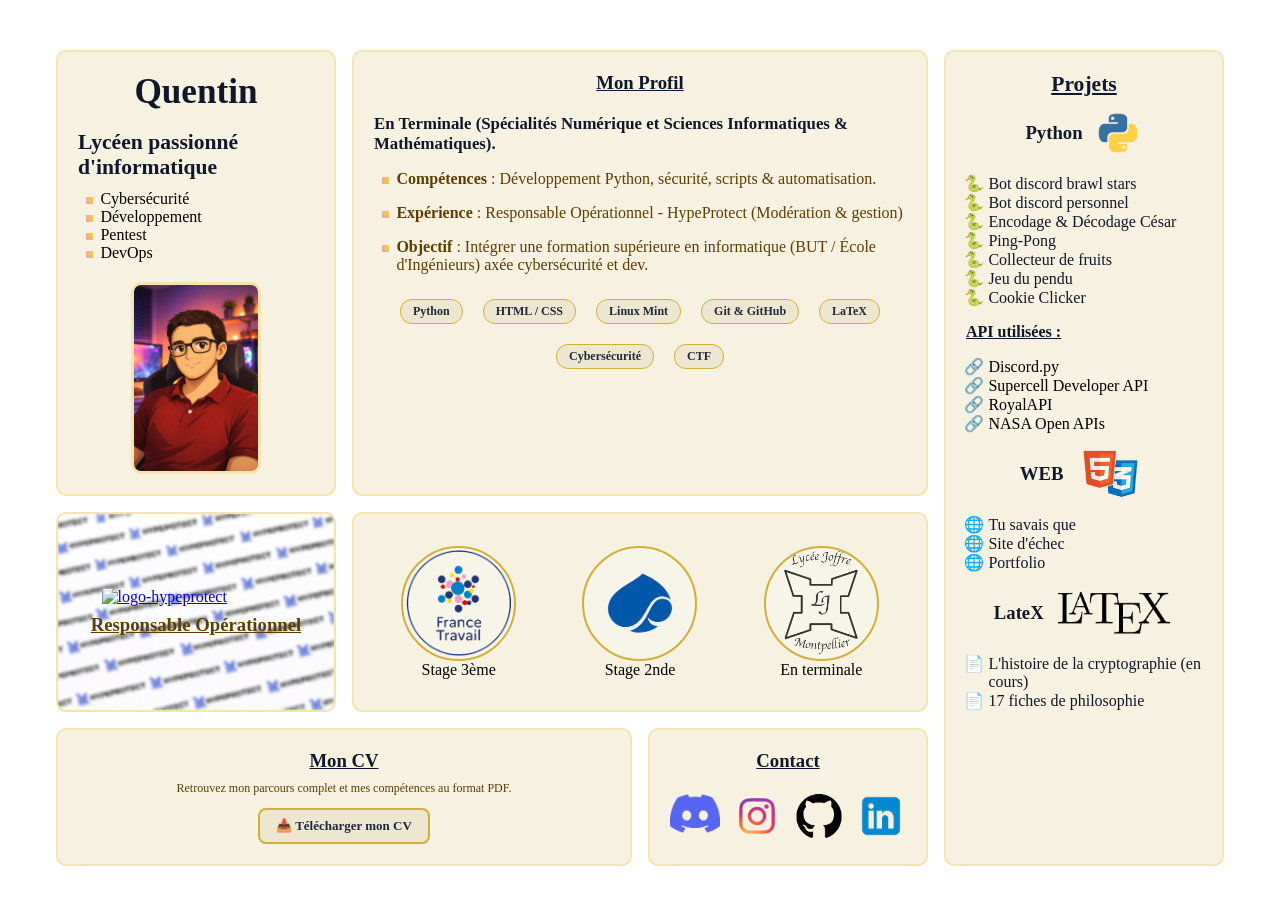
==== index.html @ e50c02bb "" ====
<!DOCTYPE html>
<html lang="fr">
<head>
    <meta charset="UTF-8">
    <meta name="viewport" content="width=device-width, initial-scale=1.0">
    <link rel="stylesheet" href="style.css">
    <title>Portfolio - Quentin</title>
</head>
<body>
    <main class="all-cards">
        <section class="presentation-card card">
            <h1>Quentin</h1>
            <h2>Lycéen passionné d'informatique</h2>
            <div class="presentation-content">
                <ul class="skills">
                    <li>Cybersécurité</li>
                    <li>Développement</li>
                    <li>Pentest</li>
                    <li>DevOps</li>
                </ul>
                <img src="assets/portrait.png" alt="Moi" class="photo" width="400" height="500">
            </div>
        </section>

        <section class="experience-card card">
            <h3>Mon Profil</h3>
            <h4>En Terminale (Spécialités Numérique et Sciences Informatiques &amp; Mathématiques).</h4>
            <ul class="profil-liste">
                <li><strong>Compétences</strong> : Développement Python, sécurité, scripts &amp; automatisation.</li>
                <li><strong>Expérience</strong> : Responsable Opérationnel - HypeProtect (Modération &amp; gestion)</li>
                <li><strong>Objectif</strong> : Intégrer une formation supérieure en informatique (BUT / École d'Ingénieurs) axée cybersécurité et dev.</li>
            </ul>
            <div class="tech-badges">
                <span class="badge">Python</span>
                <span class="badge">HTML / CSS</span>
                <span class="badge">Linux Mint</span>
                <span class="badge">Git &amp; GitHub</span>
                <span class="badge">LaTeX</span>
                <span class="badge">Cybersécurité</span>
                <span class="badge">CTF</span>

            </div>
        </section>

        <section class="projet-hypeprotect card">
            <img src="assets/HypeProtect.jpg" alt="HypeProtect" class="fond" decoding="async">
            <div class="logo-hypeprotect">
                <a href="https://hypeprotect.fr/" target="_blank" rel="noopener noreferrer">
                    <img src="https://cdn.hypeprotect.fr/attachments/logo/black.webp" alt="logo-hypeprotect" decoding="async">
                </a>
                <h3>Responsable Opérationnel</h3>
            </div>
        </section>

        <section class="special1-card card">
            <div class="etude">
                <div class="circle"><img src="assets/france_travail.png" alt="France Travail" class="logo-etude" loading="lazy"></div>
                <span class="label">Stage 3ème</span>
            </div>
            <div class="etude">
                <div class="circle"><img src="assets/capgemini.png" alt="Capgemini" class="logo-etude" loading="lazy"></div>
                <div class="texte-survol"><strong>Capgemini</strong></div>
                <span class="label">Stage 2nde</span>
            </div>
            <div class="etude">
                <div class="circle"><img src="assets/joffre.png" alt="Terminale" class="logo-etude" loading="lazy"></div>
                <span class="label">En terminale</span>
            </div>
        </section>

        <section class="special2-card card cv-card">
            <h3>Mon CV</h3>
            <p>Retrouvez mon parcours complet et mes compétences au format PDF.</p>
            <a href="assets/CV_Quentin.pdf" download="CV_Quentin.pdf" class="btn-cv">
                📥 Télécharger mon CV
            </a>
        </section>

        <section class="contact-card card">
            <h3>Contact</h3>
            <div class="contact">
                <a href="https://discord.gg/Q79Wz4VGZX" target="_blank" rel="noopener noreferrer"><img src="assets/discord.png" alt="Discord" loading="lazy"></a>
                <a href="https://www.instagram.com/quentinqrm/" target="_blank" rel="noopener noreferrer"><img src="assets/instagram.png" alt="Instagram" loading="lazy"></a>
                <a href="https://github.com/StealthFireHero" target="_blank" rel="noopener noreferrer"><img src="assets/github.png" alt="GitHub" loading="lazy"></a>
                <a href="https://www.linkedin.com/in/quentin-rabat34" target="_blank" rel="noopener noreferrer"><img src="assets/linkedin.png" alt="LinkedIn" loading="lazy"></a>
            </div>
        </section>

        <section class="projet-card card">
            <h2 class="titre-projets">Projets</h2>

            <div class="entete-carte">
                <h3>Python</h3>
                <img src="assets/python_logo.png" alt="logo-python" loading="lazy">
            </div>
            <ul class="projet-python">
                <li>Bot discord brawl stars</li>
                <li>Bot discord personnel</li>
                <li>Encodage &amp; Décodage César</li>
                <li>Ping-Pong</li>
                <li>Collecteur de fruits</li>
                <li>Jeu du pendu</li>
                <li>Cookie Clicker</li>
            </ul>
            <div class="api">
                <h4>API utilisées :</h4>
                <ul>
                    <li>Discord.py</li>
                    <li>Supercell Developer API</li>
                    <li>RoyalAPI</li>
                    <li>NASA Open APIs</li>
                </ul>
            </div>

            <div class="entete-carte">
                <h3>WEB</h3>
                <img src="assets/html_css_logo.png" alt="logo-web" loading="lazy">
            </div>
            <ul class="projet-web">
                <li>Tu savais que</li>
                <li>Site d'échec</li>
                <li>Portfolio</li>
            </ul>

            <div class="entete-carte">
                <h3>LateX</h3>
                <img src="assets/latex_logo.png" alt="logo-lateX" loading="lazy">
            </div>
            <ul class="projet-lateX">
                <li>L'histoire de la cryptographie (en cours)</li>
                <li>17 fiches de philosophie</li>
            </ul>
        </section>
    </main>
</body>
</html>
---- style.css ----
:root {
    --or-fond: #f7f1e1;
    --or-bordure: #f3e5ab;
    --or-titre: #0f172a;
    --or-texte: #5C3E00;
    --or-accent: #d4af37;
    --or-surface: #ede6d0;
    --or-encre: #1e293b;
    --puces: linear-gradient(to left bottom, gold, plum);
    --pad: clamp(12px, 1.6vw, 20px);
    --circle: clamp(72px, 17vw, 115px);
}

*, *::before, *::after { box-sizing: border-box; }
img { max-width: 100%; height: auto; display: block; }

/* --- Grille --- */
.all-cards {
    display: grid;
    grid-template-columns: repeat(4, 1fr);
    grid-template-areas:
        "presentation experience experience projet"
        "presentation experience experience projet"
        "projet-hypeprotect special1 special1 projet"
        "special2 special2 contact projet";
    gap: 16px;
    max-width: 1200px;
    margin: clamp(24px, 5vw, 50px) auto;
    padding: 0 16px;
}

.card {
    background: var(--or-fond);
    border: 2px solid var(--or-bordure);
    border-radius: 10px;
    padding: var(--pad);
    min-width: 0;
}

.presentation-card  { grid-area: presentation; }
.experience-card    { grid-area: experience; }
.projet-hypeprotect { grid-area: projet-hypeprotect; }
.special1-card      { grid-area: special1; }
.special2-card      { grid-area: special2; }
.contact-card       { grid-area: contact; }
.projet-card        { grid-area: projet; }

/* --- Titres --- */
h1, h2, h3, h4 { color: var(--or-titre); margin: 0 0 .5em; }
h1 { font-size: clamp(1.6rem, 3.5vw, 2.2rem); }
h2 { font-size: clamp(1rem, 1.8vw, 1.35rem); }
.presentation-card h1,
.experience-card h3,
.contact-card h3,
.titre-projets { text-align: center; }
.experience-card h3,
.contact-card h3,
.cv-card h3,
.titre-projets,
.api h4,
.logo-hypeprotect h3 { text-decoration: underline; }

/* --- Listes --- */
.skills, .profil-liste { list-style-image: var(--puces); }
ul { padding-left: 1.4em; }
.projet-python li, .projet-web li, .projet-lateX li { color: var(--or-titre); }
.projet-python li::marker { content: "🐍 "; }
.projet-web    li::marker { content: "🌐 "; }
.projet-lateX  li::marker { content: "📄 "; }
.api li::marker           { content: "🔗 "; }

/* --- Présentation --- */
.presentation-content {
    display: flex;
    flex-wrap: wrap;
    align-items: flex-start;
    gap: var(--pad);
    justify-content: center;
}
.skills { flex: 1 1 110px; margin: 0; }
.photo {
    flex: 1 1 130px;
    max-width: 55%;
    border-radius: 10px;
    border: 3px solid var(--or-bordure);
    
}

/* --- HypeProtect --- */
.projet-hypeprotect {
    position: relative;
    display: grid;
    overflow: hidden;
    padding: 0;
    min-height: 200px;
}
.projet-hypeprotect .fond {
    width: 100%;
    height: 100%;
    object-fit: cover;
    filter: blur(1.5px);
}
.logo-hypeprotect {
    position: absolute;
    inset: 0;
    display: flex;
    flex-direction: column;
    justify-content: center;
    align-items: center;
    gap: 8px;
    padding: var(--pad);
}
.logo-hypeprotect a { width: min(80%, 250px); }
.logo-hypeprotect h3 { color: var(--or-texte); margin: 0; text-align: center; }

/* --- Projets --- */
.entete-carte {
    display: flex;
    flex-wrap: wrap;
    justify-content: center;
    align-items: center;
    gap: 10px;
}
.entete-carte h3 { margin: .4em 0; }
.entete-carte img { height: 50px; width: auto; }

/* --- Contact --- */
.contact {
    display: flex;
    flex-wrap: wrap;
    justify-content: center;
    align-items: center;
    gap: 12px;
    margin-top: 16px;
}
.contact img { width: clamp(36px, 7vw, 50px); }

/* --- Mon parcours --- */
.special1-card {
    display: flex;
    flex-wrap: wrap;
    justify-content: space-around;
    align-items: center;
    gap: 12px;
}
.etude {
    position: relative;
    display: flex;
    flex-direction: column;
    align-items: center;
    text-align: center;
}
.circle {
    width: var(--circle);
    height: var(--circle);
    border-radius: 50%;
    border: 2px solid var(--or-accent);
    background-color: #f7f4ea;
    display: flex;
    align-items: center;
    justify-content: center;
    overflow: hidden;
}
.logo-etude { width: 95%; height: 95%; object-fit: contain; }
.texte-survol {
    position: absolute;
    inset: 0;
    display: flex;
    justify-content: center;
    align-items: center;
    color: var(--or-titre);
    opacity: 0;
    transition: opacity .3s ease;
    pointer-events: none;
}
.etude:hover .texte-survol { opacity: 1; }

/* --- Profil --- */
.experience-card h3{
    margin-bottom: 20px;
}
.experience-card h4 { font-size: clamp(.9rem, 1.4vw, 1.05rem); }

.profil-liste li { color: var(--or-texte); margin-bottom: 16px; }
.tech-badges {
    display: flex;
    flex-wrap: wrap;
    justify-content: center;
    gap: 20px;
    margin-top: 25px;
}
.badge {
    background-color: var(--or-surface);
    color: var(--or-encre);
    border: 1px solid var(--or-accent);
    border-radius: 12px;
    padding: 4px 12px;
    font-size: 12px;
    font-weight: 600;
    text-align: center;
}

/* --- CV --- */
.cv-card {
    display: flex;
    flex-direction: column;
    align-items: center;
    justify-content: center;
    text-align: center;
}
.cv-card p { font-size: 12px; color: var(--or-texte); margin: 0 0 12px; }
.btn-cv {
    background-color: var(--or-surface);
    color: var(--or-encre);
    border: 2px solid var(--or-accent);
    padding: 8px 16px;
    border-radius: 8px;
    text-decoration: none;
    font-weight: bold;
    font-size: 13px;
    transition: background-color .2s ease, color .2s ease;
}
.btn-cv:hover, .btn-cv:focus-visible { background-color: var(--or-accent); color: #fff; }

/* --- Responsive --- */
@media (max-width: 980px) {
    .all-cards {
        grid-template-columns: repeat(2, 1fr);
        grid-template-areas:
            "presentation experience"
            "projet-hypeprotect special1"
            "special2 contact"
            "projet projet";
    }
}

@media (max-width: 640px) {
    .all-cards { grid-template-columns: 1fr; grid-template-areas: none; }
    .all-cards > .card { grid-area: auto; }
    .presentation-content { flex-direction: column-reverse; }
    .photo { max-width: 220px; width: 100%; margin: 0 auto; }
    .profil-liste li { margin-bottom: 12px; }
}

@media (prefers-reduced-motion: reduce) {
    *, *::before, *::after { transition: none !important; animation: none !important; }
}
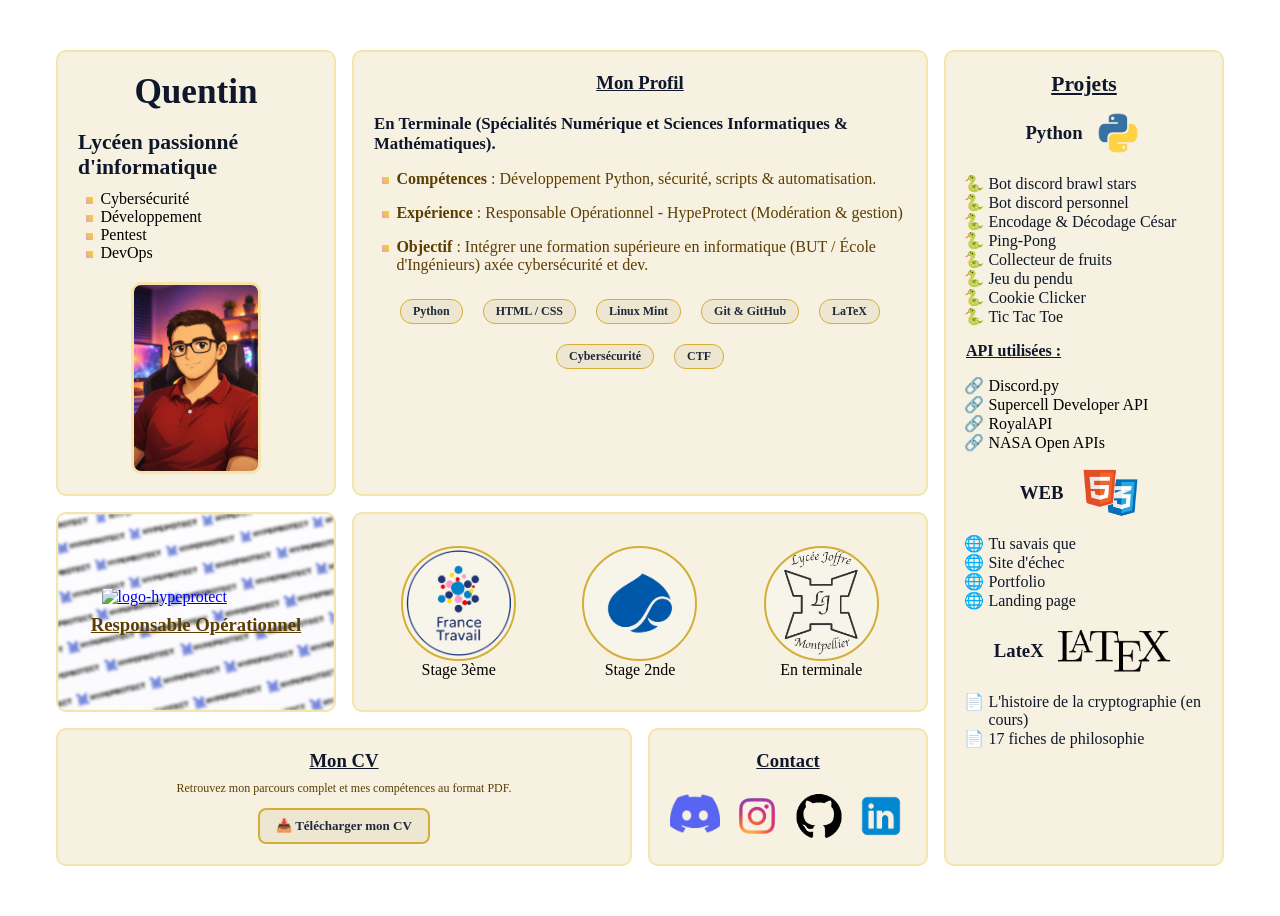
==== commit 5f212ac3: "" ====
--- a/index.html
+++ b/index.html
@@ -101,6 +101,7 @@
                 <li>Collecteur de fruits</li>
                 <li>Jeu du pendu</li>
                 <li>Cookie Clicker</li>
+                <li>Tic Tac Toe</li>
             </ul>
             <div class="api">
                 <h4>API utilisées :</h4>
@@ -120,6 +121,7 @@
                 <li>Tu savais que</li>
                 <li>Site d'échec</li>
                 <li>Portfolio</li>
+                <li>Landing page</li>
             </ul>
 
             <div class="entete-carte">
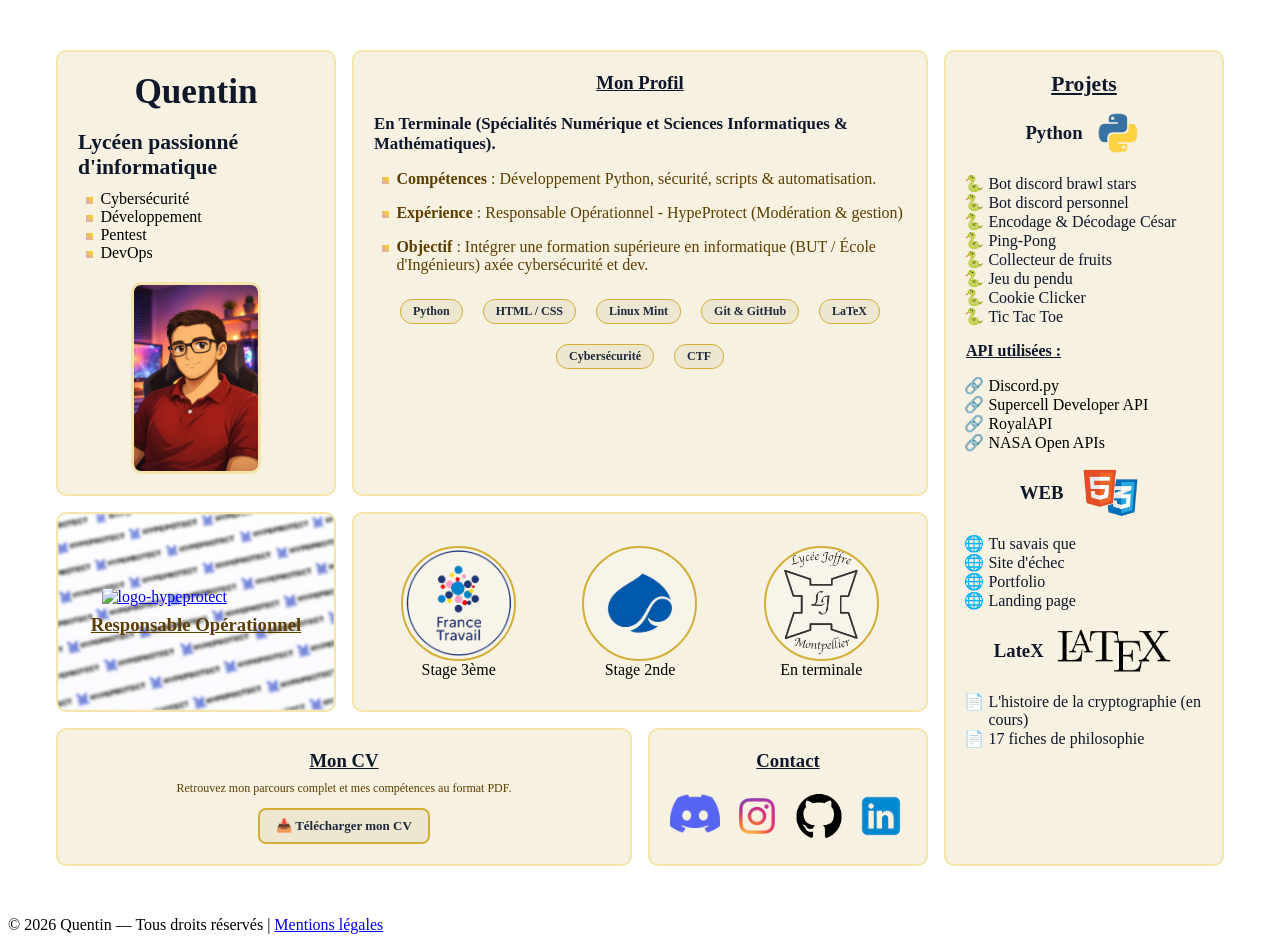
==== commit da4aefa8: "ajout des pages légales et 404" ====
--- a/index.html
+++ b/index.html
@@ -5,6 +5,24 @@
     <meta name="viewport" content="width=device-width, initial-scale=1.0">
     <link rel="stylesheet" href="style.css">
     <title>Portfolio - Quentin</title>
+    <link rel="icon" href="assets/favicon.ico">
+    <meta name="description" content="Portfolio de Quentin RABAT">
+    <meta name="robots" content="index, follow">
+    <link rel="canonical" href="https://stealthfirehero.github.io/Portfolio/" />
+
+    <!-- Balises Open Graph / Facebook / LinkedIn -->
+    <meta property="og:title" content="Portfolio - Quentin | Lycéen passionné d'informatique" />
+    <meta property="og:description" content="Découvrez mon parcours en Terminale NSI, mes compétences (Python, Cybersécurité, DevOps) et mes projets de bots Discord et de développement web." />
+    <meta property="og:image" content="assets/image.png" />
+    <meta property="og:url" content="https://stealthfirehero.github.io/Portfolio" />
+    <meta property="og:type" content="website" />
+
+    <!-- Balises Twitter / X -->
+    <meta name="twitter:card" content="summary_large_image" />
+    <meta name="twitter:title" content="Portfolio - Quentin | Lycéen passionné d'informatique" />
+    <meta name="twitter:description" content="Découvrez mon parcours en Terminale NSI, mes compétences (Python, Cybersécurité, DevOps) et mes projets de bots Discord et de développement web." />
+    <meta name="twitter:image" content="assets/image.png" />
+
 </head>
 <body>
     <main class="all-cards">
@@ -71,7 +89,7 @@
         <section class="special2-card card cv-card">
             <h3>Mon CV</h3>
             <p>Retrouvez mon parcours complet et mes compétences au format PDF.</p>
-            <a href="assets/CV_Quentin.pdf" download="CV_Quentin.pdf" class="btn-cv">
+            <a href="assets/CV_TERM_QUENTIN.pdf" download="CV_TERM_QUENTIN.pdf" class="btn-cv">
                 📥 Télécharger mon CV
             </a>
         </section>
@@ -134,5 +152,8 @@
             </ul>
         </section>
     </main>
+    <footer>
+        <p>&copy; 2026 Quentin — Tous droits réservés | <a href="mentions-legales.html">Mentions légales</a></p>
+    </footer>
 </body>
 </html>
